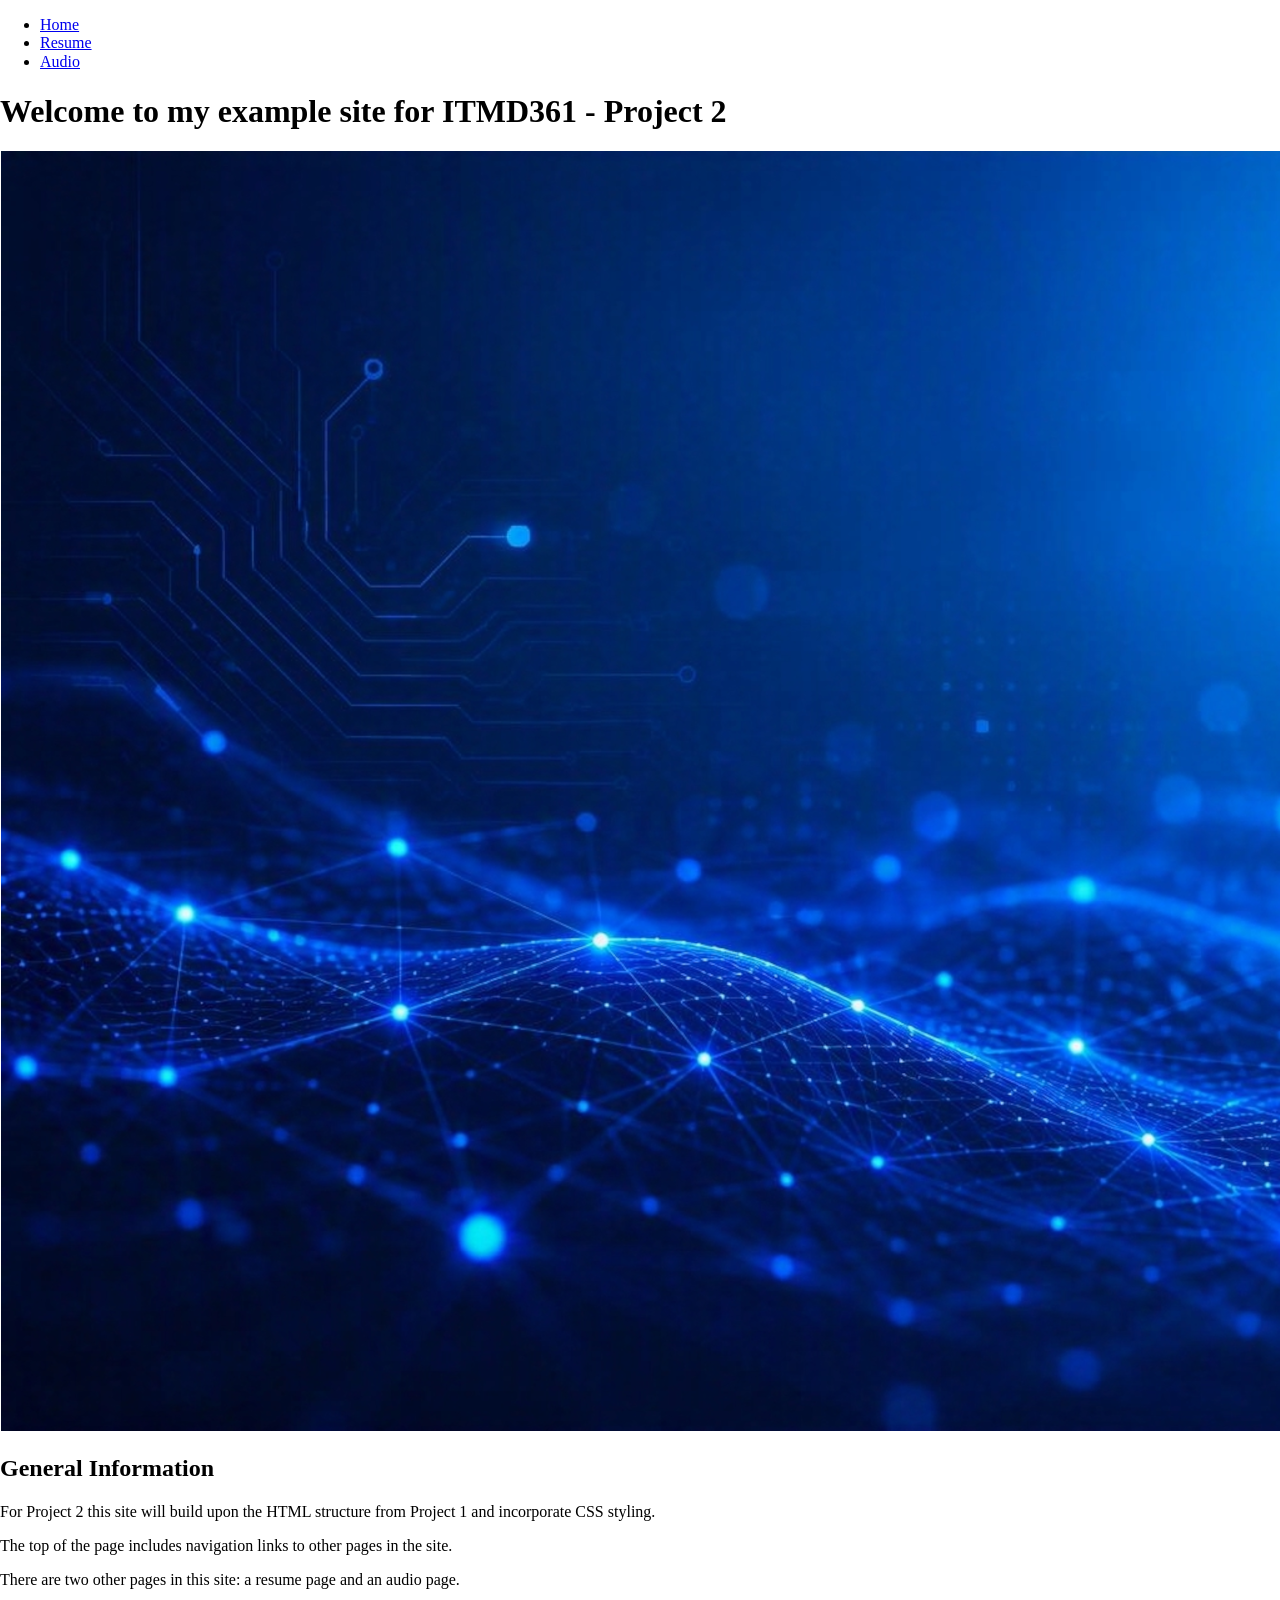
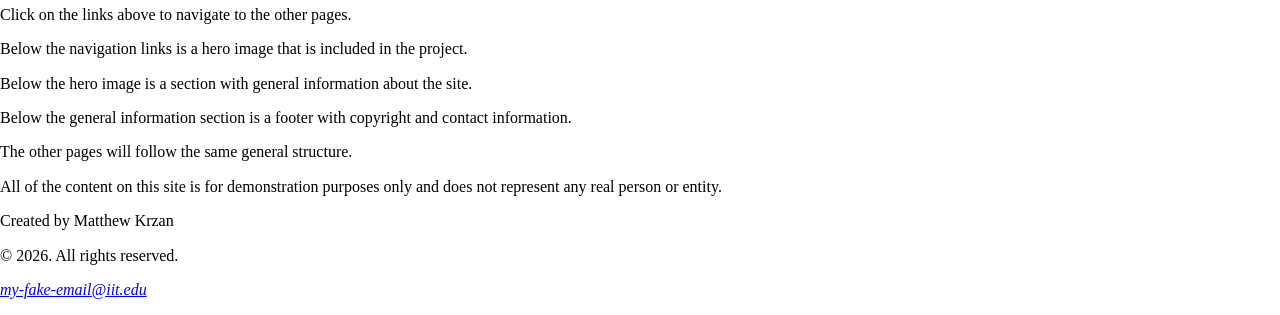
==== index.html @ 6def1edf "Added normalize.css to reset the browser default styles." ====
<!DOCTYPE html>
<html lang="en">
<head>
  <meta charset="utf-8">
  <!-- Disabled for PII and privacy concerns -->
  <meta name="robots" content="noindex, nofollow, noarchive, nosnippet">
  <title>ITMD361 - Project 2 - Home</title>
  <link rel="stylesheet" type="text/css" href="css/normalize.css">
</head>
<body>
  <header>
    <nav>
      <ul>
        <li><a href="index.html">Home</a></li>
        <li><a href="resume.html">Resume</a></li>
        <li><a href="audio.html">Audio</a></li>
      </ul>
    </nav>
  </header>
  <h1>Welcome to my example site for ITMD361 - Project 2</h1>
  <img src="images/home-hero.png" alt="Home Hero Image">
  <section>
    <h2>General Information</h2>
    <p>For Project 2 this site will build upon the HTML structure from Project 1 and incorporate CSS styling.</p>
    <p>The top of the page includes navigation links to other pages in the site.</p>
    <p>There are two other pages in this site: a resume page and an audio page.</p>
    <p>Click on the links above to navigate to the other pages.</p>
    <p>Below the navigation links is a hero image that is included in the project.</p>
    <p>Below the hero image is a section with general information about the site.</p>
    <p>Below the general information section is a footer with copyright and contact information.</p>
    <p>The other pages will follow the same general structure.</p>
    <p>All of the content on this site is for demonstration purposes only and does not represent any real person or entity.</p>
  </section>
  <footer>
    <p>Created by Matthew Krzan</p>
    <p>&copy; 2026. All rights reserved.</p>
    <address>
      <p><a href="mailto:my-fake-email@iit.edu">my-fake-email@iit.edu</a></p>
    </address>
  </footer>
</body>
</html>
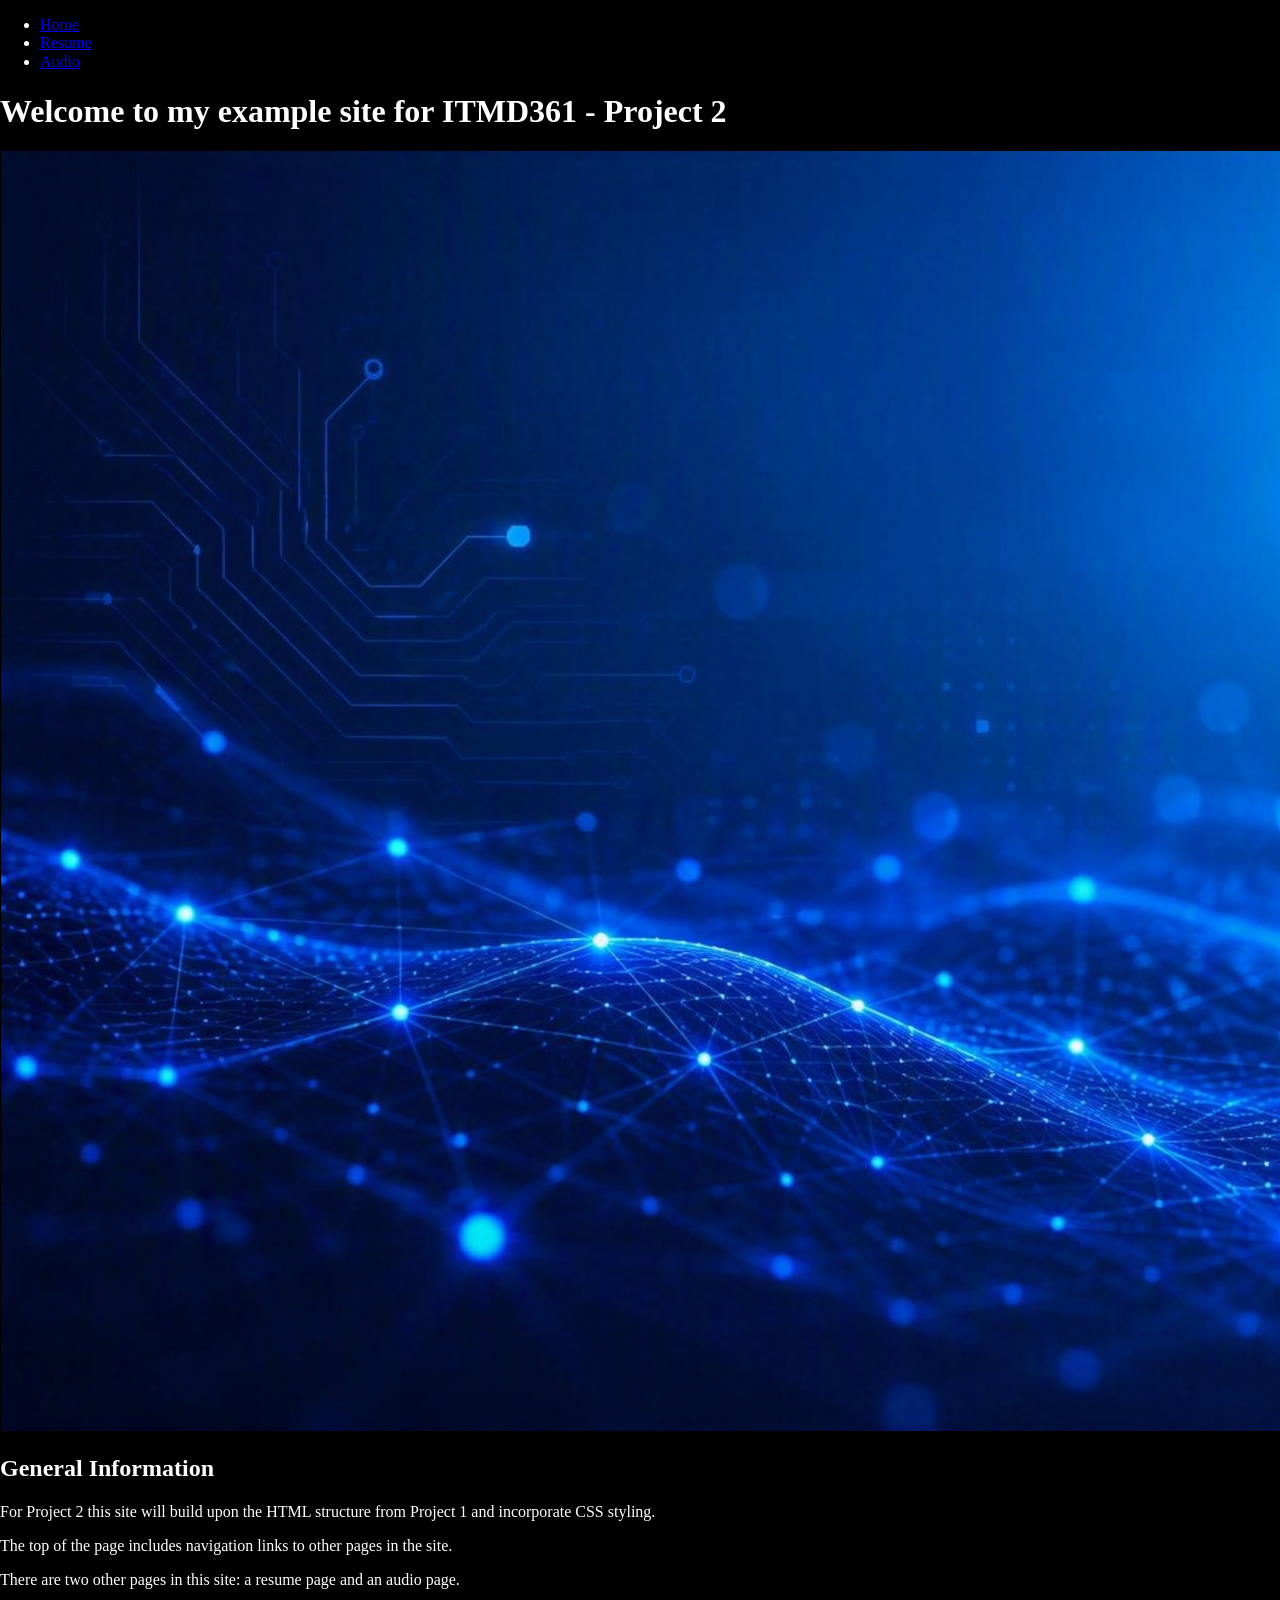
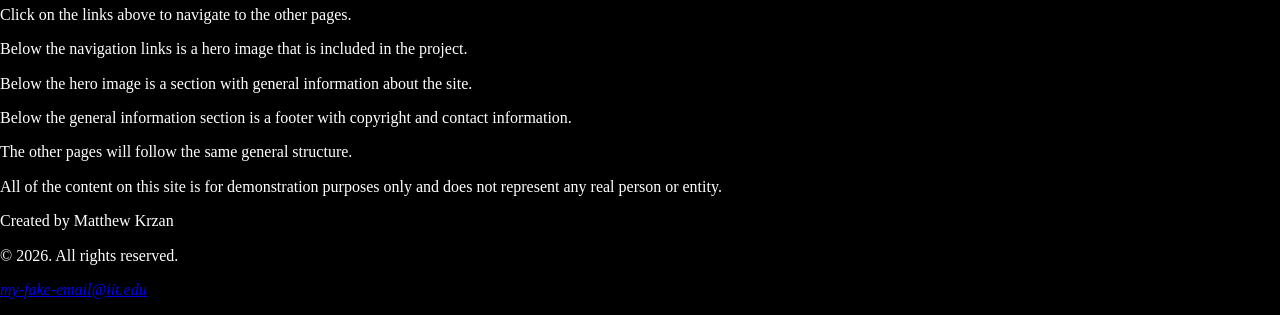
==== commit 97de147a: "Added initial styles.css setting the overall site to dark theme." ====
--- a/index.html
+++ b/index.html
@@ -6,6 +6,7 @@
   <meta name="robots" content="noindex, nofollow, noarchive, nosnippet">
   <title>ITMD361 - Project 2 - Home</title>
   <link rel="stylesheet" type="text/css" href="css/normalize.css">
+  <link rel="stylesheet" type="text/css" href="css/styles.css">
 </head>
 <body>
   <header>
--- a/css/styles.css
+++ b/css/styles.css
@@ -0,0 +1,5 @@
+body {
+  /* set the basic styles for dark theme */
+  background-color: #000000;
+  color: #ffffff;
+}
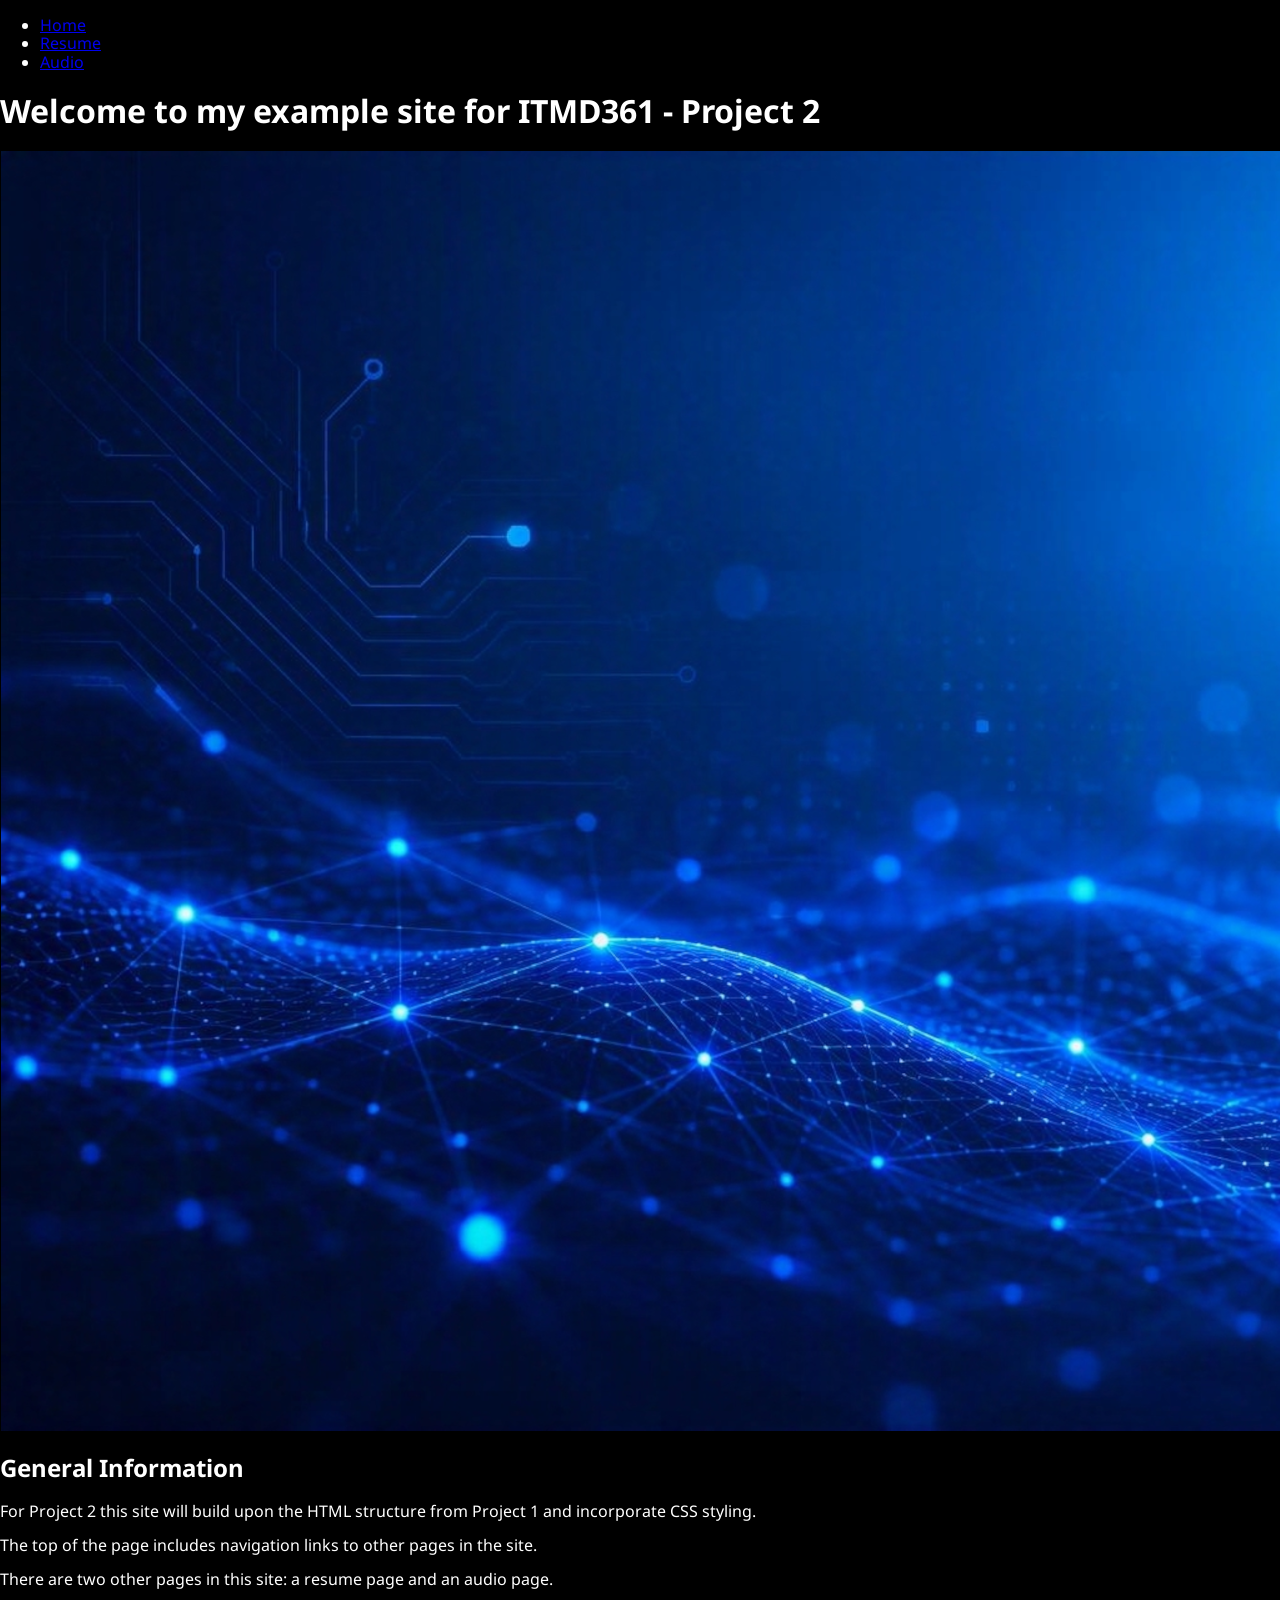
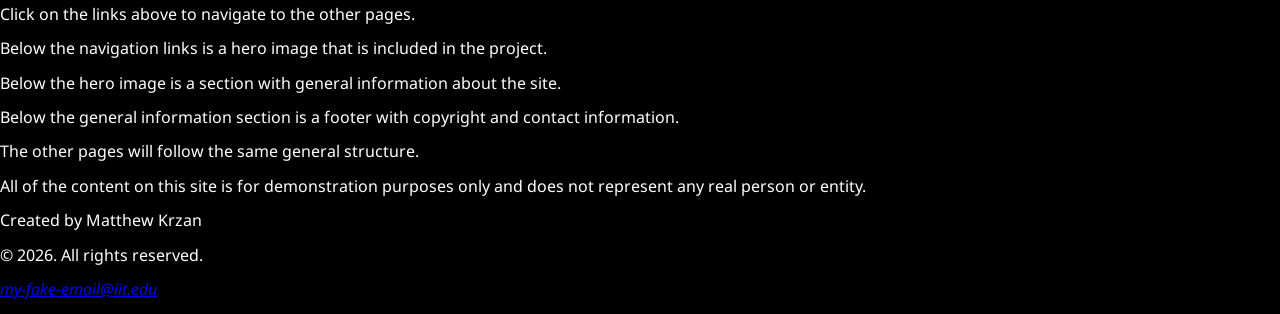
==== commit 96b5b4e7: "Added default font Noto Sans to the body of the site." ====
--- a/index.html
+++ b/index.html
@@ -5,6 +5,7 @@
   <!-- Disabled for PII and privacy concerns -->
   <meta name="robots" content="noindex, nofollow, noarchive, nosnippet">
   <title>ITMD361 - Project 2 - Home</title>
+  <link href="https://fonts.googleapis.com/css2?family=Noto+Sans:ital,wght@0,100..900;1,100..900&display=swap" rel="stylesheet">
   <link rel="stylesheet" type="text/css" href="css/normalize.css">
   <link rel="stylesheet" type="text/css" href="css/styles.css">
 </head>
--- a/css/styles.css
+++ b/css/styles.css
@@ -2,4 +2,5 @@
   /* set the basic styles for dark theme */
   background-color: #000000;
   color: #ffffff;
+  font-family: "Noto Sans", sans-serif;
 }
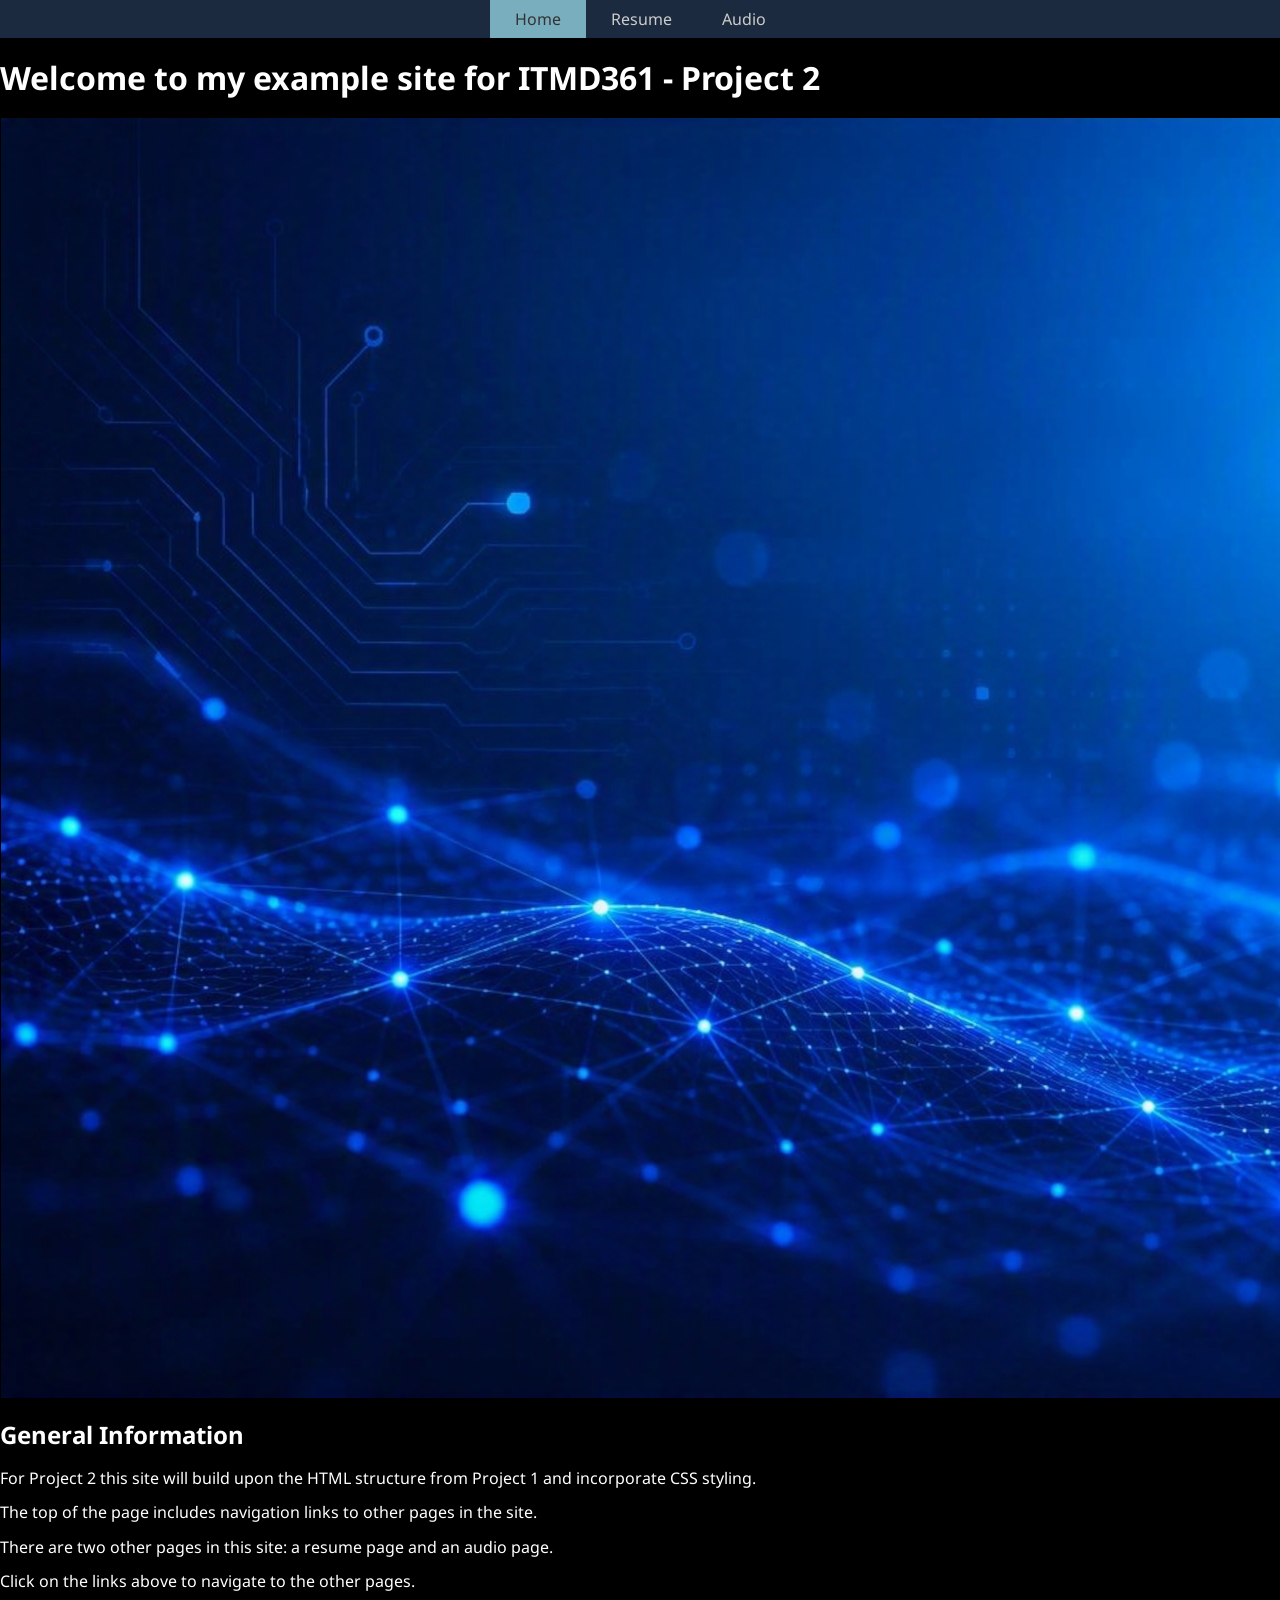
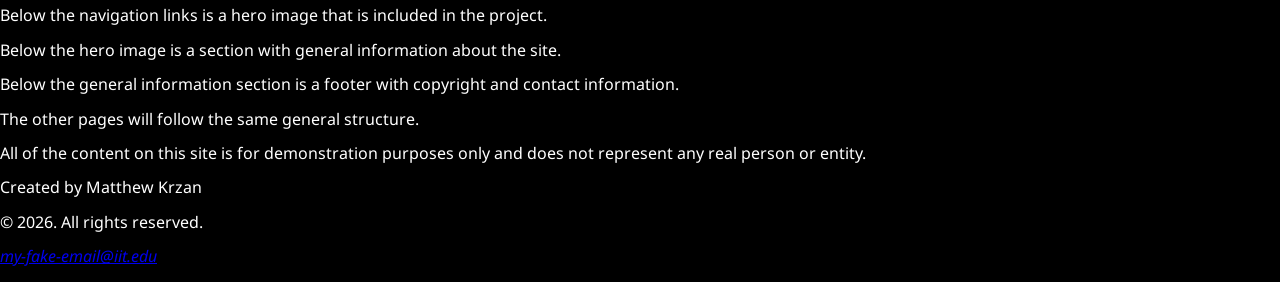
==== commit d3e122ca: "Added basic nav bar style to site." ====
--- a/index.html
+++ b/index.html
@@ -11,9 +11,9 @@
 </head>
 <body>
   <header>
-    <nav>
+    <nav id="main-nav">
       <ul>
-        <li><a href="index.html">Home</a></li>
+        <li class="active"><a href="index.html">Home</a></li>
         <li><a href="resume.html">Resume</a></li>
         <li><a href="audio.html">Audio</a></li>
       </ul>
--- a/css/styles.css
+++ b/css/styles.css
@@ -4,3 +4,36 @@
   color: #ffffff;
   font-family: "Noto Sans", sans-serif;
 }
+
+/* Main navigation styles */
+#main-nav {
+  display: flex;
+  justify-content: center;
+  background-color: #1b2a3e;
+}
+
+#main-nav ul {
+  list-style-type: none;
+  margin: 0;
+  padding: 0;
+}
+
+#main-nav ul li {
+  float: left;
+}
+
+#main-nav ul li a {
+  padding: 10px 25px;
+  display: block;
+  text-decoration: none;
+  color: #ccc;
+}
+
+#main-nav ul li a:hover {
+  text-decoration: underline;
+}
+
+#main-nav ul li.active a {
+  background-color: #79aebe;
+  color: #333;
+}
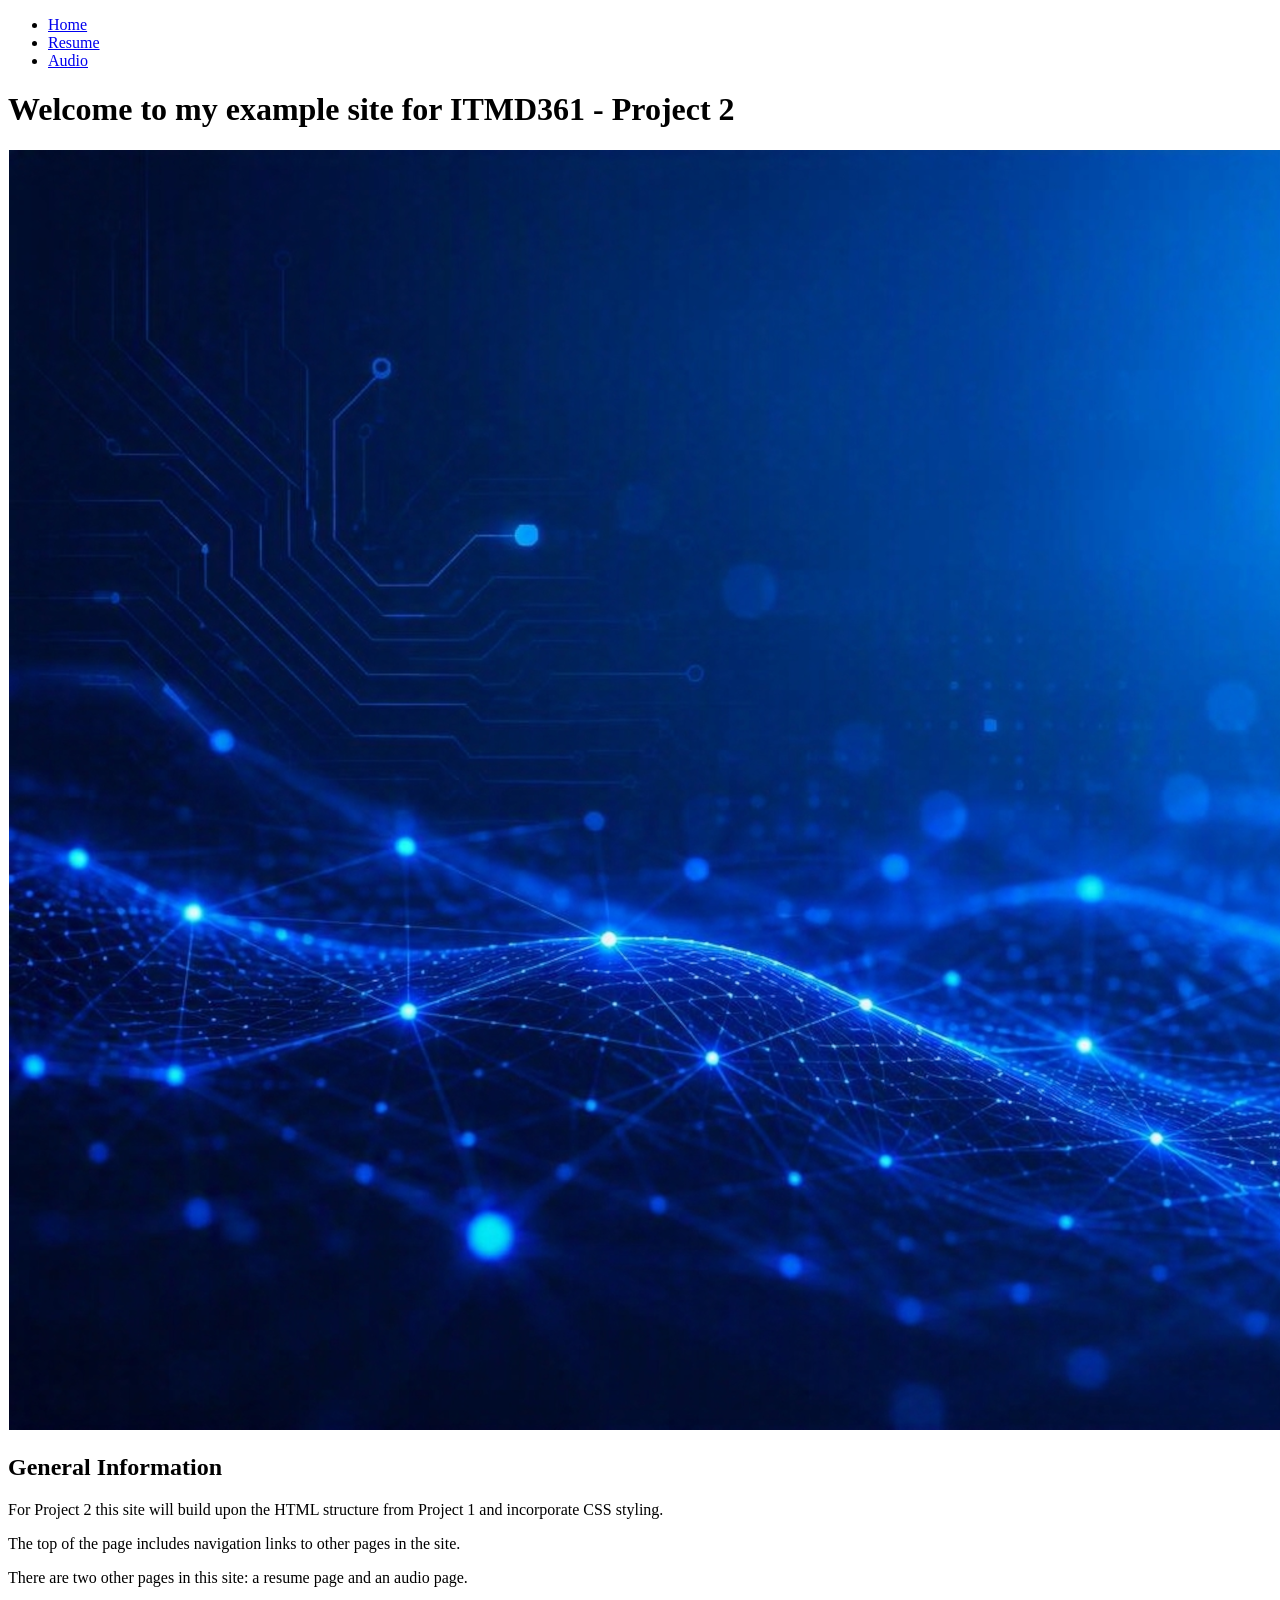
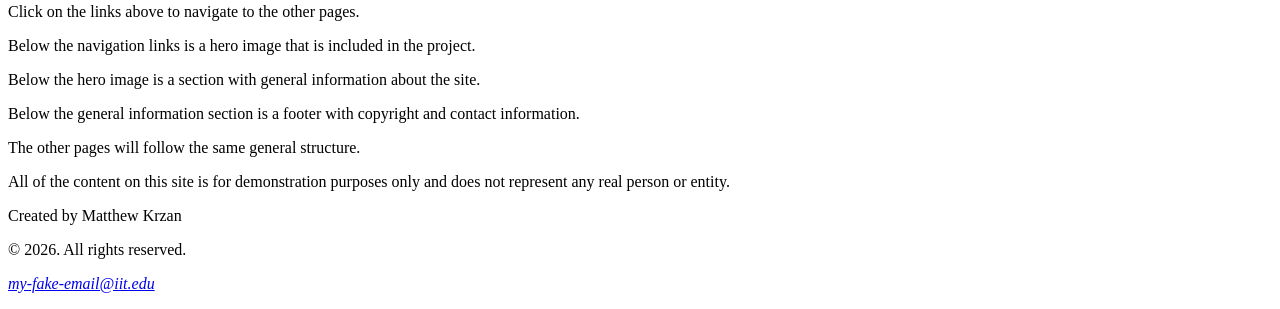
==== commit 217896ec: "Updated pages for Project 2 basic structure." ====
--- a/index.html
+++ b/index.html
@@ -5,15 +5,12 @@
   <!-- Disabled for PII and privacy concerns -->
   <meta name="robots" content="noindex, nofollow, noarchive, nosnippet">
   <title>ITMD361 - Project 2 - Home</title>
-  <link href="https://fonts.googleapis.com/css2?family=Noto+Sans:ital,wght@0,100..900;1,100..900&display=swap" rel="stylesheet">
-  <link rel="stylesheet" type="text/css" href="css/normalize.css">
-  <link rel="stylesheet" type="text/css" href="css/styles.css">
 </head>
 <body>
   <header>
-    <nav id="main-nav">
+    <nav>
       <ul>
-        <li class="active"><a href="index.html">Home</a></li>
+        <li><a href="index.html">Home</a></li>
         <li><a href="resume.html">Resume</a></li>
         <li><a href="audio.html">Audio</a></li>
       </ul>
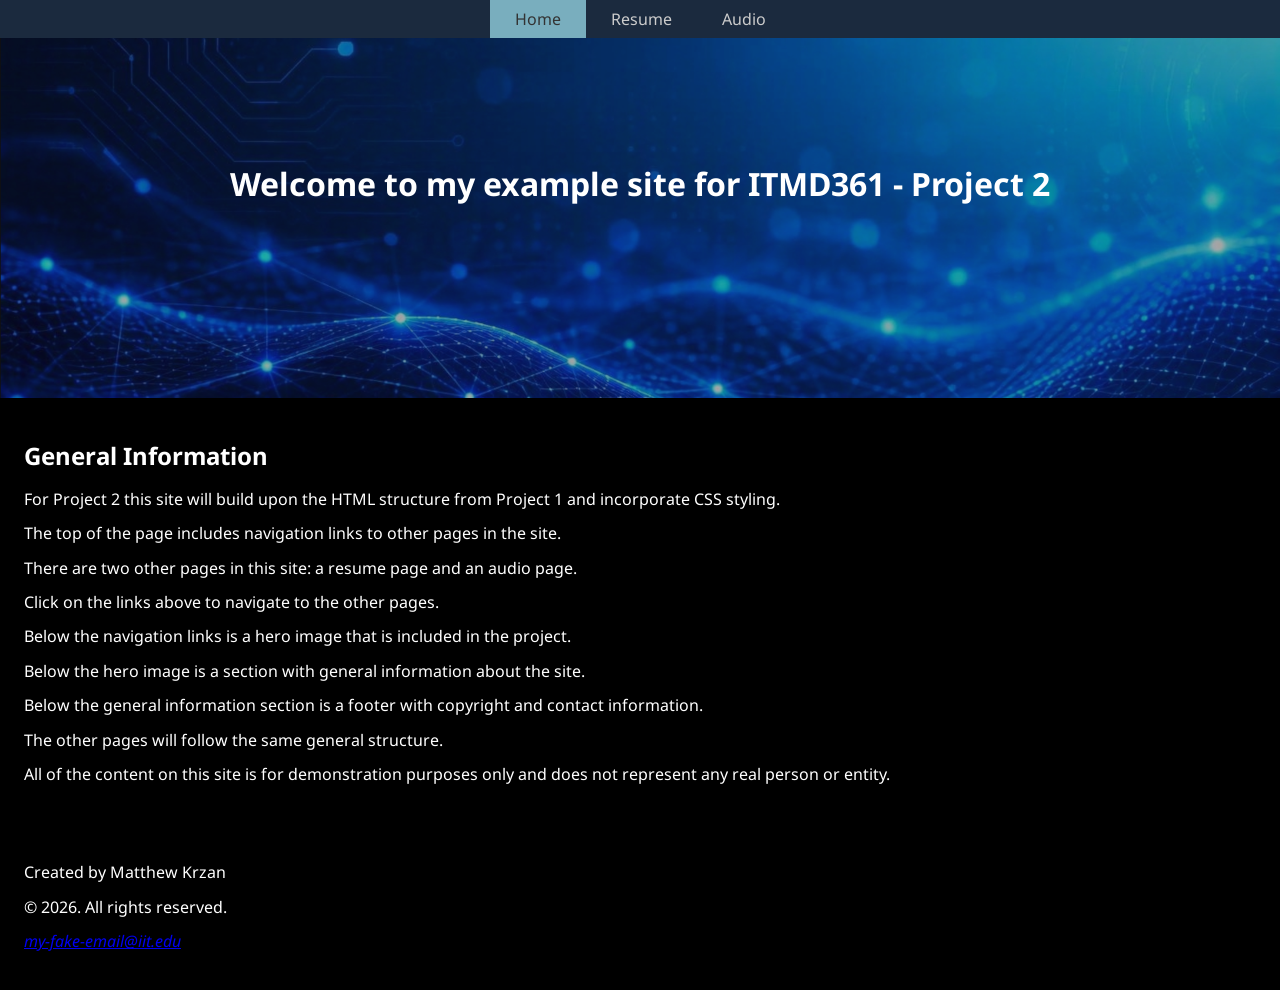
==== commit 538f4231: "Added styles for hero image. This causes the content to float over the hero image. The primary headi" ====
--- a/index.html
+++ b/index.html
@@ -5,19 +5,24 @@
   <!-- Disabled for PII and privacy concerns -->
   <meta name="robots" content="noindex, nofollow, noarchive, nosnippet">
   <title>ITMD361 - Project 2 - Home</title>
+  <link href="https://fonts.googleapis.com/css2?family=Noto+Sans:ital,wght@0,100..900;1,100..900&display=swap" rel="stylesheet">
+  <link rel="stylesheet" type="text/css" href="css/normalize.css">
+  <link rel="stylesheet" type="text/css" href="css/styles.css">
 </head>
 <body>
   <header>
-    <nav>
+    <nav id="main-nav">
       <ul>
-        <li><a href="index.html">Home</a></li>
+        <li class="active"><a href="index.html">Home</a></li>
         <li><a href="resume.html">Resume</a></li>
         <li><a href="audio.html">Audio</a></li>
       </ul>
     </nav>
   </header>
+  <section class="hero">
+    <img src="images/home-hero.png" alt="Home Hero Image">
+  </section>
   <h1>Welcome to my example site for ITMD361 - Project 2</h1>
-  <img src="images/home-hero.png" alt="Home Hero Image">
   <section>
     <h2>General Information</h2>
     <p>For Project 2 this site will build upon the HTML structure from Project 1 and incorporate CSS styling.</p>
--- a/css/styles.css
+++ b/css/styles.css
@@ -0,0 +1,93 @@
+/* Set the basic body styles for dark theme */
+body {
+  background-color: #000000;
+  color: #ffffff;
+  font-family: "Noto Sans", sans-serif;
+}
+
+/* Styles for all sections and footer except for the hero section */
+body > section:not(.hero),
+body > footer {
+  position: relative;
+  z-index: 1;
+  background-color: #000000;
+  padding: 1.5rem;
+}
+
+/* Sticky header styles */
+header {
+  position: sticky;
+  top: 0;
+  z-index: 1000;
+}
+
+/* Main navigation styles */
+#main-nav {
+  display: flex;
+  justify-content: center;
+  background-color: #1b2a3e;
+}
+
+#main-nav ul {
+  list-style-type: none;
+  margin: 0;
+  padding: 0;
+}
+
+#main-nav ul li {
+  float: left;
+}
+
+#main-nav ul li a {
+  padding: 10px 25px;
+  display: block;
+  text-decoration: none;
+  color: #ccc;
+}
+
+#main-nav ul li a:hover {
+  text-decoration: underline;
+}
+
+#main-nav ul li.active a {
+  background-color: #79aebe;
+  color: #333;
+}
+
+/* Primary heading style to float over the hero section */
+body > h1 {
+  position: absolute;
+  top: calc(20vh - 38px);
+  left: 1.5rem;
+  right: 1.5rem;
+  z-index: 1;
+  margin: 0;
+  padding: 1.5rem;
+  text-align: center;
+}
+
+/* Hero section styles */
+.hero {
+  position: sticky;
+  top: 0;
+  height: 70vh;
+  min-height: 360px;
+  overflow: hidden;
+  z-index: 0;
+  display: grid;
+  place-items: center;
+  background-color: #111;
+}
+
+.hero {
+  height: 20vh;
+}
+
+.hero img {
+  position: absolute;
+  inset: 0;
+  width: 100%;
+  height: 100%;
+  object-fit: cover;
+  opacity: 0.65;
+}
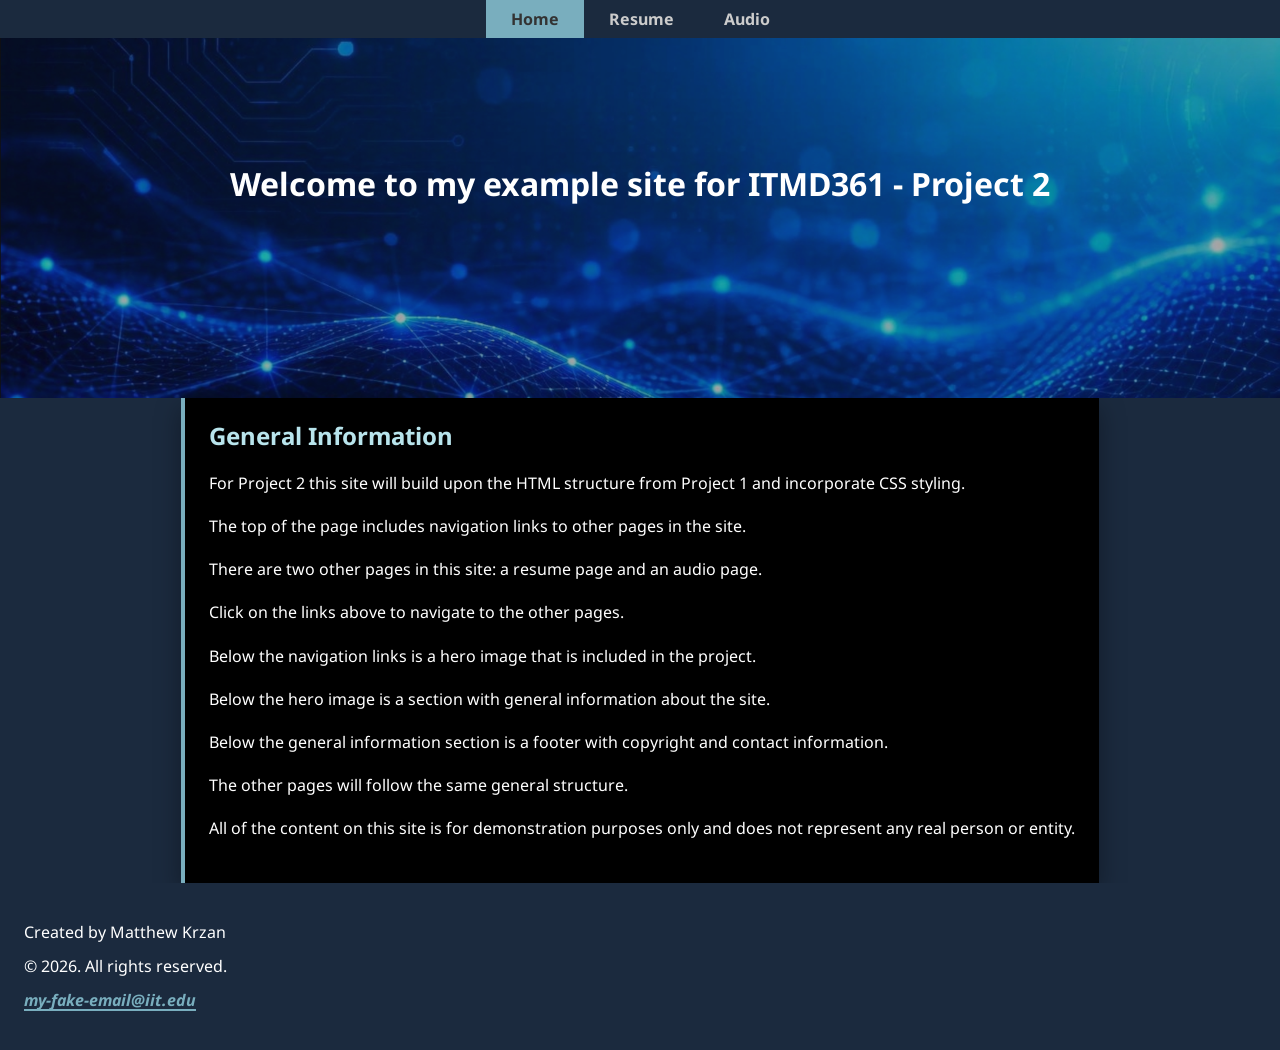
==== commit 7848d6dd: "Added style for home page information." ====
--- a/index.html
+++ b/index.html
@@ -8,6 +8,7 @@
   <link href="https://fonts.googleapis.com/css2?family=Noto+Sans:ital,wght@0,100..900;1,100..900&display=swap" rel="stylesheet">
   <link rel="stylesheet" type="text/css" href="css/normalize.css">
   <link rel="stylesheet" type="text/css" href="css/styles.css">
+  <link rel="stylesheet" type="text/css" href="css/home.css">
 </head>
 <body>
   <header>
@@ -23,7 +24,7 @@
     <img src="images/home-hero.png" alt="Home Hero Image">
   </section>
   <h1>Welcome to my example site for ITMD361 - Project 2</h1>
-  <section>
+  <section class="home-info">
     <h2>General Information</h2>
     <p>For Project 2 this site will build upon the HTML structure from Project 1 and incorporate CSS styling.</p>
     <p>The top of the page includes navigation links to other pages in the site.</p>
--- a/css/styles.css
+++ b/css/styles.css
@@ -1,8 +1,28 @@
 /* Set the basic body styles for dark theme */
 body {
-  background-color: #000000;
+  background-color: #1b2a3e;
   color: #ffffff;
   font-family: "Noto Sans", sans-serif;
+  min-height: 100vh;
+  display: flex;
+  flex-direction: column;
+}
+
+/* Content link styles */
+a {
+  color: #79aebe;
+  font-weight: 700;
+  text-decoration-thickness: 2px;
+  text-underline-offset: 0.2em;
+}
+
+a:hover {
+  color: #b8e4ec;
+}
+
+a:focus-visible {
+  outline: 3px solid #b8e4ec;
+  outline-offset: 4px;
 }
 
 /* Styles for all sections and footer except for the hero section */
@@ -91,3 +111,9 @@
   object-fit: cover;
   opacity: 0.65;
 }
+
+/* Footer styles */
+body > footer {
+  background-color: #1b2a3e;
+  margin-top: auto;
+}
--- a/css/home.css
+++ b/css/home.css
@@ -0,0 +1,19 @@
+/* Styles for the home-info section */
+.home-info {
+  margin: 0 auto;
+  border-left: 4px solid #79aebe;
+  box-shadow: 0 10px 24px #00000059;
+}
+
+.home-info h2 {
+  margin-top: 0;
+  color: #b8e4ec;
+}
+
+.home-info p {
+  line-height: 1.7;
+}
+
+.home-info p:first-of-type {
+  margin-top: 0;
+}
